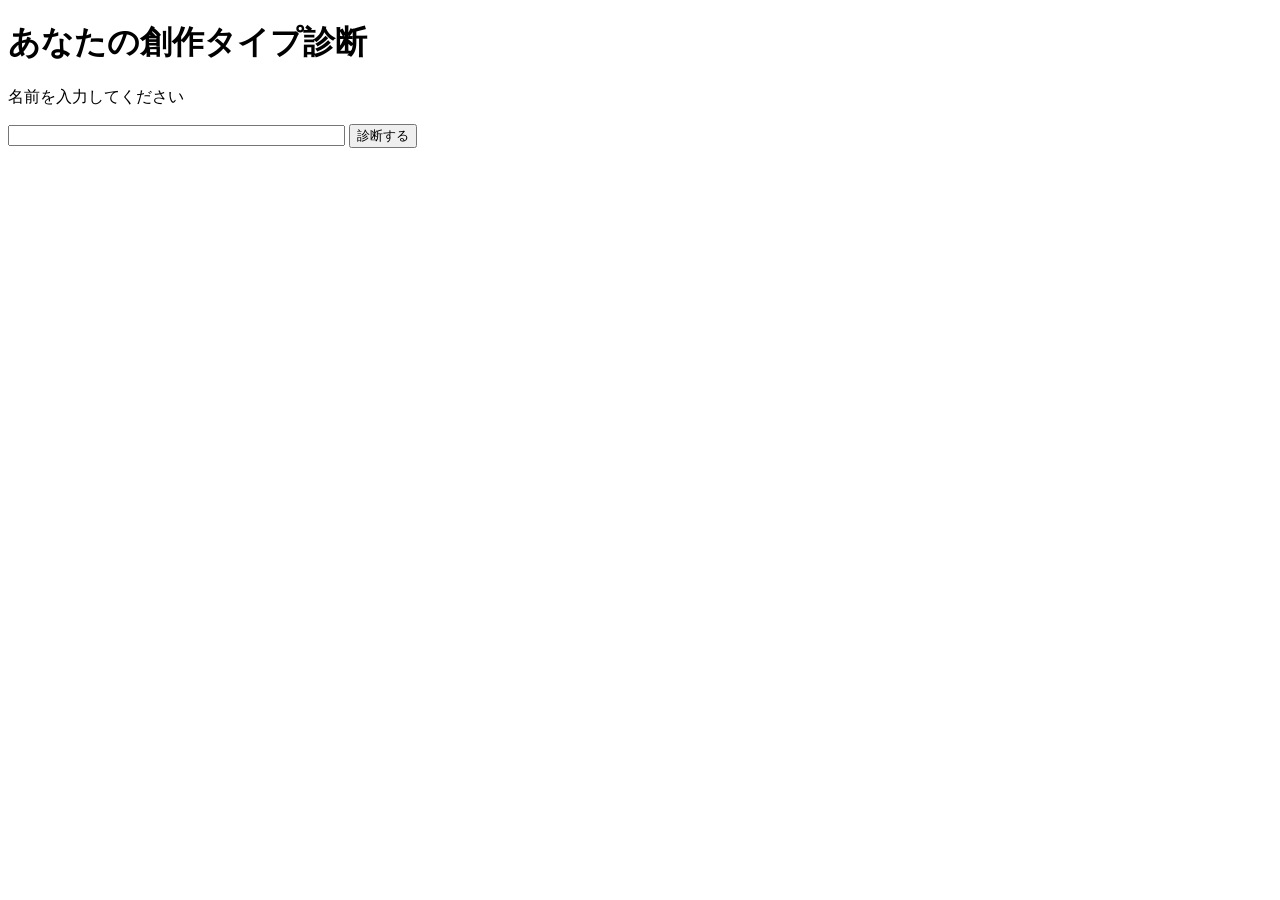
==== assessment.html @ 1f309f65 "Create assessment.html" ====
<!DOCTYPE html>
<html lang="ja">
<head>
  <meta charset="UTF-8">
  <title>創作タイプ診断</title>
</head>
<body>
  <h1>あなたの創作タイプ診断</h1>

  <p>名前を入力してください</p>

  <input type="text" id="user-name" size="40" maxlength="20">
  <button id="assessment">診断する</button>

  <div id="result-area"></div>

  <script src="assessment.js"></script>
</body>
</html>
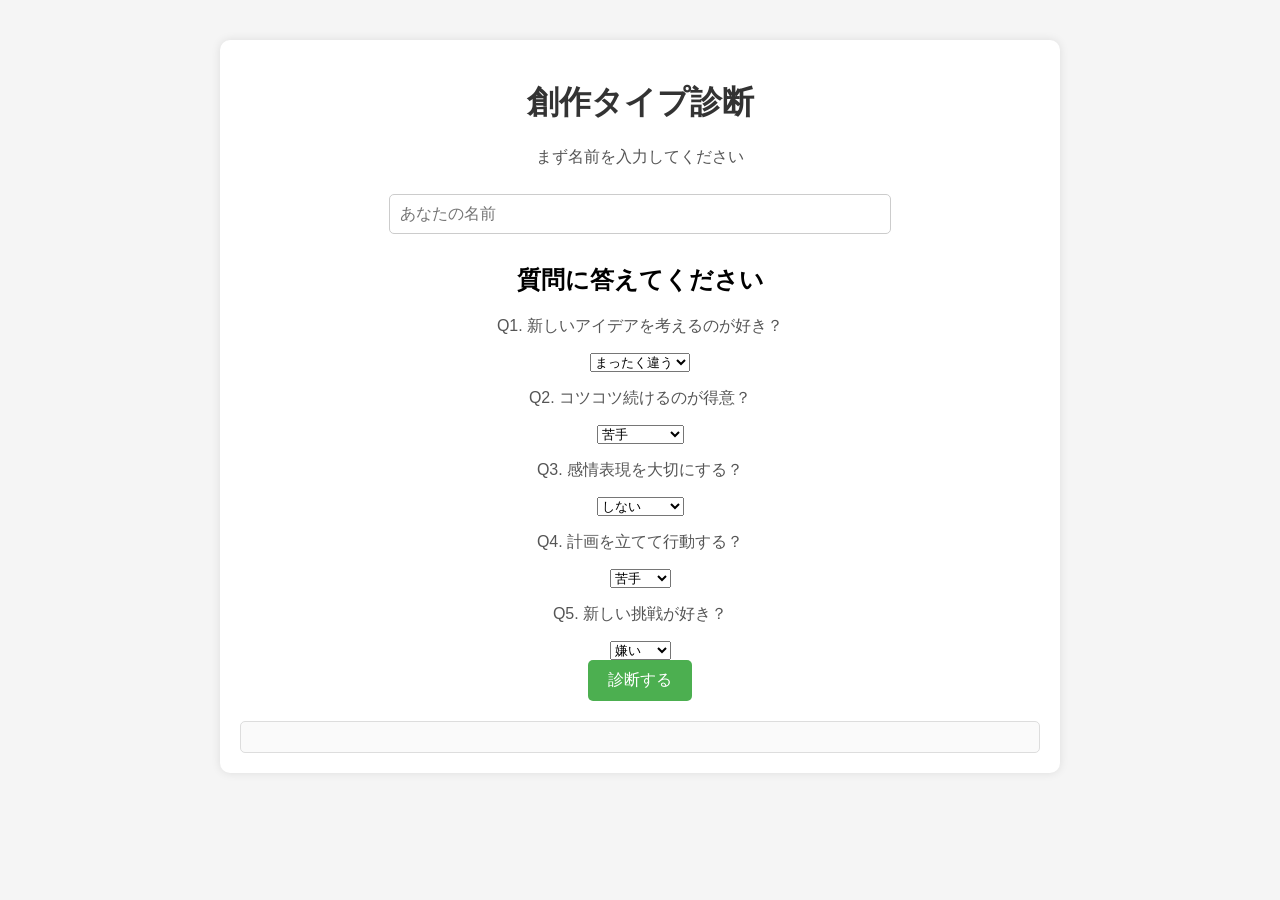
==== commit e4ffb92a: "Update assessment.html" ====
--- a/assessment.html
+++ b/assessment.html
@@ -2,17 +2,78 @@
 <html lang="ja">
 <head>
   <meta charset="UTF-8">
-  <title>創作タイプ診断</title>
+  <title>診断ページ</title>
+  <link rel="stylesheet" href="style.css">
 </head>
+
 <body>
-  <h1>あなたの創作タイプ診断</h1>
+  <div class="container">
+    <h1>創作タイプ診断</h1>
 
-  <p>名前を入力してください</p>
+    <p>まず名前を入力してください</p>
+    <input type="text" id="user-name" placeholder="あなたの名前">
 
-  <input type="text" id="user-name" size="40" maxlength="20">
-  <button id="assessment">診断する</button>
+    <h2>質問に答えてください</h2>
 
-  <div id="result-area"></div>
+    <div class="question">
+      <p>Q1. 新しいアイデアを考えるのが好き？</p>
+      <select id="q1">
+        <option value="1">まったく違う</option>
+        <option value="2">あまり</option>
+        <option value="3">普通</option>
+        <option value="4">わりと</option>
+        <option value="5">とても</option>
+      </select>
+    </div>
+
+    <div class="question">
+      <p>Q2. コツコツ続けるのが得意？</p>
+      <select id="q2">
+        <option value="1">苦手</option>
+        <option value="2">やや苦手</option>
+        <option value="3">普通</option>
+        <option value="4">得意</option>
+        <option value="5">とても得意</option>
+      </select>
+    </div>
+
+    <div class="question">
+      <p>Q3. 感情表現を大切にする？</p>
+      <select id="q3">
+        <option value="1">しない</option>
+        <option value="2">あまり</option>
+        <option value="3">どちらとも</option>
+        <option value="4">する</option>
+        <option value="5">とても</option>
+      </select>
+    </div>
+
+    <div class="question">
+      <p>Q4. 計画を立てて行動する？</p>
+      <select id="q4">
+        <option value="1">苦手</option>
+        <option value="2">あまり</option>
+        <option value="3">普通</option>
+        <option value="4">得意</option>
+        <option value="5">とても</option>
+      </select>
+    </div>
+
+    <div class="question">
+      <p>Q5. 新しい挑戦が好き？</p>
+      <select id="q5">
+        <option value="1">嫌い</option>
+        <option value="2">あまり</option>
+        <option value="3">普通</option>
+        <option value="4">好き</option>
+        <option value="5">大好き</option>
+      </select>
+    </div>
+
+    <button id="assessment">診断する</button>
+
+    <div id="result-area"></div>
+  </div>
 
   <script src="assessment.js"></script>
 </body>
--- a/style.css
+++ b/style.css
@@ -0,0 +1,62 @@
+body {
+  font-family: "Helvetica Neue", Arial, "Hiragino Kaku Gothic ProN", "Meiryo", sans-serif;
+  background-color: #f5f5f5;
+  margin: 0;
+  padding: 0;
+  text-align: center;
+}
+
+.container {
+  width: 80%;
+  max-width: 800px;
+  margin: 40px auto;
+  padding: 20px;
+  background-color: white;
+  border-radius: 10px;
+  box-shadow: 0 0 10px rgba(0, 0, 0, 0.1);
+}
+
+h1 {
+  color: #333;
+}
+
+p {
+  color: #555;
+}
+
+input[type="text"] {
+  padding: 10px;
+  font-size: 16px;
+  width: 60%;
+  margin: 10px 0;
+  border: 1px solid #ccc;
+  border-radius: 5px;
+}
+
+button {
+  padding: 10px 20px;
+  font-size: 16px;
+  background-color: #4CAF50;
+  color: white;
+  border: none;
+  border-radius: 5px;
+  cursor: pointer;
+}
+
+button:hover {
+  background-color: #45a049;
+}
+
+#result-area {
+  margin-top: 20px;
+  padding: 15px;
+  border: 1px solid #ddd;
+  border-radius: 5px;
+  background-color: #fafafa;
+}
+
+footer {
+  margin-top: 20px;
+  font-size: 12px;
+  color: #888;
+}
